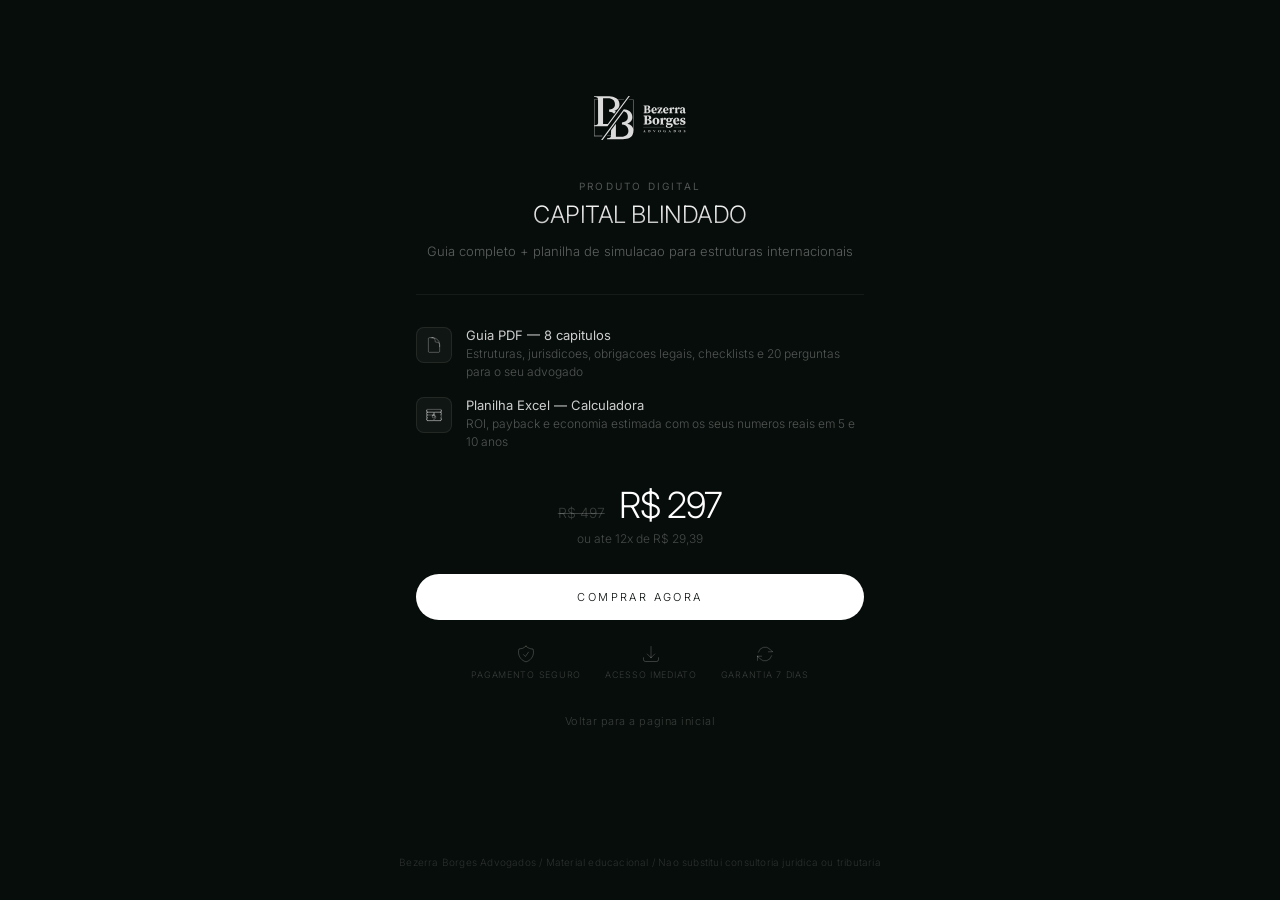
==== checkout.html @ 6b22cc89 "Adicionar pagina de checkout com integração Hotmart - Cria checkout.html com widget Hotmart (K106445" ====
<!DOCTYPE html>
<html lang="pt-BR">
<head>
<meta charset="utf-8" />
<meta name="viewport" content="width=device-width, initial-scale=1" />
<title>Checkout - Capital Blindado - Bezerra Borges Advogados</title>
<meta name="author" content="Bezerra Borges Advogados" />
<meta name="description" content="Adquira o Capital Blindado — guia completo + planilha de simulacao para estruturas internacionais." />
<link rel="preconnect" href="https://fonts.googleapis.com" />
<link rel="preconnect" href="https://fonts.gstatic.com" crossorigin />
<link href="https://fonts.googleapis.com/css2?family=Inter:wght@300;400;500&display=swap" rel="stylesheet" />
<style>
*, *::before, *::after { box-sizing: border-box; margin: 0; padding: 0; }

body {
  font-family: 'Inter', system-ui, sans-serif;
  background: #070d0a;
  color: rgba(255,255,255,0.85);
  -webkit-font-smoothing: antialiased;
  font-weight: 300;
  min-height: 100vh;
  display: flex;
  flex-direction: column;
}

.page { flex: 1; display: flex; align-items: center; justify-content: center; padding: 2rem 1.25rem; }

.checkout-card {
  width: 100%;
  max-width: 28rem;
}

.logo { display: block; height: 44px; margin: 0 auto 2.5rem; opacity: 0.85; }

.tag {
  text-align: center;
  font-size: 10px;
  font-weight: 400;
  letter-spacing: 0.22em;
  text-transform: uppercase;
  color: rgba(255,255,255,0.3);
}

.title {
  text-align: center;
  margin-top: 0.5rem;
  font-size: 1.5rem;
  font-weight: 300;
  text-transform: uppercase;
  letter-spacing: -0.02em;
  background: linear-gradient(to bottom, #ffffff 0%, #d8d8d8 60%, #b4b4b4 100%);
  -webkit-background-clip: text;
  -webkit-text-fill-color: transparent;
  background-clip: text;
}

.desc {
  text-align: center;
  margin-top: 0.75rem;
  font-size: 13px;
  color: rgba(255,255,255,0.35);
  line-height: 1.6;
}

.separator {
  height: 1px;
  background: rgba(255,255,255,0.06);
  margin: 2rem 0;
}

.items {
  display: flex;
  flex-direction: column;
  gap: 1rem;
}

.item {
  display: flex;
  align-items: flex-start;
  gap: 0.875rem;
}

.item-icon {
  flex-shrink: 0;
  width: 36px;
  height: 36px;
  border-radius: 8px;
  background: rgba(255,255,255,0.04);
  border: 1px solid rgba(255,255,255,0.08);
  display: flex;
  align-items: center;
  justify-content: center;
  color: rgba(255,255,255,0.3);
}
.item-icon svg { width: 18px; height: 18px; }

.item-text h4 { font-size: 13px; font-weight: 400; color: rgba(255,255,255,0.8); }
.item-text p { font-size: 12px; color: rgba(255,255,255,0.3); margin-top: 0.125rem; line-height: 1.5; }

.prices {
  margin-top: 2rem;
  text-align: center;
  display: flex;
  align-items: baseline;
  justify-content: center;
  gap: 0.875rem;
}
.price-old { font-size: 14px; color: rgba(255,255,255,0.2); text-decoration: line-through; }
.price-new { font-size: 2.25rem; font-weight: 300; color: #fff; letter-spacing: -0.03em; }
.price-parcela { display: block; text-align: center; margin-top: 0.25rem; font-size: 12px; color: rgba(255,255,255,0.25); }

.hotmart-btn {
  display: flex;
  align-items: center;
  justify-content: center;
  width: 100%;
  margin-top: 1.75rem;
  padding: 1rem;
  border-radius: 9999px;
  font-family: 'Inter', system-ui, sans-serif;
  font-size: 11px;
  font-weight: 300;
  letter-spacing: 0.22em;
  text-transform: uppercase;
  text-decoration: none;
  color: #070d0a;
  background: #fff;
  border: none;
  cursor: pointer;
  transition: opacity 0.2s ease;
}
.hotmart-btn:hover { opacity: 0.85; }

.trust {
  margin-top: 1.5rem;
  text-align: center;
  font-size: 11px;
  color: rgba(255,255,255,0.2);
  line-height: 1.6;
}

.trust-icons {
  display: flex;
  align-items: center;
  justify-content: center;
  gap: 1.5rem;
  margin-top: 1rem;
}
.trust-icon {
  display: flex;
  flex-direction: column;
  align-items: center;
  gap: 0.25rem;
  color: rgba(255,255,255,0.2);
}
.trust-icon svg { width: 20px; height: 20px; }
.trust-icon span { font-size: 9px; letter-spacing: 0.08em; text-transform: uppercase; }

.back-link {
  display: block;
  text-align: center;
  margin-top: 2rem;
  font-size: 11px;
  color: rgba(255,255,255,0.2);
  text-decoration: none;
  letter-spacing: 0.05em;
  transition: color 0.2s;
}
.back-link:hover { color: rgba(255,255,255,0.4); }

footer {
  padding: 2rem 1.25rem;
  text-align: center;
  font-size: 10px;
  color: rgba(255,255,255,0.15);
  letter-spacing: 0.02em;
}
</style>
</head>
<body>

<div class="page">
  <div class="checkout-card">

    <img src="assets/bblaw-branco.svg" alt="Bezerra Borges Advogados" class="logo" />

    <p class="tag">Produto digital</p>
    <h1 class="title">Capital Blindado</h1>
    <p class="desc">Guia completo + planilha de simulacao para estruturas internacionais</p>

    <div class="separator"></div>

    <div class="items">
      <div class="item">
        <div class="item-icon">
          <svg xmlns="http://www.w3.org/2000/svg" fill="none" viewBox="0 0 24 24" stroke-width="1.2" stroke="currentColor"><path stroke-linecap="round" stroke-linejoin="round" d="M19.5 14.25v-2.625a3.375 3.375 0 0 0-3.375-3.375h-1.5A1.125 1.125 0 0 1 13.5 7.125v-1.5a3.375 3.375 0 0 0-3.375-3.375H8.25m2.25 0H5.625c-.621 0-1.125.504-1.125 1.125v17.25c0 .621.504 1.125 1.125 1.125h12.75c.621 0 1.125-.504 1.125-1.125V11.25a9 9 0 0 0-9-9Z" /></svg>
        </div>
        <div class="item-text">
          <h4>Guia PDF — 8 capitulos</h4>
          <p>Estruturas, jurisdicoes, obrigacoes legais, checklists e 20 perguntas para o seu advogado</p>
        </div>
      </div>
      <div class="item">
        <div class="item-icon">
          <svg xmlns="http://www.w3.org/2000/svg" fill="none" viewBox="0 0 24 24" stroke-width="1.2" stroke="currentColor"><path stroke-linecap="round" stroke-linejoin="round" d="M3.375 19.5h17.25m-17.25 0a1.125 1.125 0 0 1-1.125-1.125M3.375 19.5h7.5c.621 0 1.125-.504 1.125-1.125m-9.75 0V5.625m0 12.75v-1.5c0-.621.504-1.125 1.125-1.125m18.375 2.625V5.625m0 12.75c0 .621-.504 1.125-1.125 1.125m1.125-1.125v-1.5c0-.621-.504-1.125-1.125-1.125m0 3.75h-7.5A1.125 1.125 0 0 1 12 18.375m9.75-12.75c0-.621-.504-1.125-1.125-1.125H3.375c-.621 0-1.125.504-1.125 1.125m19.5 0v1.5c0 .621-.504 1.125-1.125 1.125M2.25 5.625v1.5c0 .621.504 1.125 1.125 1.125m0 0h17.25m-17.25 0h7.5c.621 0 1.125.504 1.125 1.125M3.375 8.25c-.621 0-1.125.504-1.125 1.125v1.5c0 .621.504 1.125 1.125 1.125m17.25-3.75h-7.5c-.621 0-1.125.504-1.125 1.125m8.625-1.125c.621 0 1.125.504 1.125 1.125v1.5c0 .621-.504 1.125-1.125 1.125m-17.25 0h7.5m-7.5 0c-.621 0-1.125.504-1.125 1.125v1.5c0 .621.504 1.125 1.125 1.125M12 10.875v-1.5m0 1.5c0 .621-.504 1.125-1.125 1.125M12 10.875c0 .621.504 1.125 1.125 1.125m-2.25 0c.621 0 1.125.504 1.125 1.125M10.875 12c-.621 0-1.125.504-1.125 1.125M12 12c.621 0 1.125.504 1.125 1.125m0 0v1.5c0 .621-.504 1.125-1.125 1.125m1.125-2.625c.621 0 1.125.504 1.125 1.125v1.5c0 .621-.504 1.125-1.125 1.125M10.875 15.75c-.621 0-1.125-.504-1.125-1.125v-1.5c0-.621.504-1.125 1.125-1.125" /></svg>
        </div>
        <div class="item-text">
          <h4>Planilha Excel — Calculadora</h4>
          <p>ROI, payback e economia estimada com os seus numeros reais em 5 e 10 anos</p>
        </div>
      </div>
    </div>

    <div class="prices">
      <span class="price-old">R$ 497</span>
      <span class="price-new">R$ 297</span>
    </div>
    <span class="price-parcela">ou ate 12x de R$ 29,39</span>

    <a onclick="return false;" href="https://pay.hotmart.com/K106445776A?checkoutMode=2" class="hotmart-fb hotmart__button-checkout hotmart-btn">Comprar agora</a>

    <div class="trust">
      <div class="trust-icons">
        <div class="trust-icon">
          <svg xmlns="http://www.w3.org/2000/svg" fill="none" viewBox="0 0 24 24" stroke-width="1.2" stroke="currentColor"><path stroke-linecap="round" stroke-linejoin="round" d="M9 12.75 11.25 15 15 9.75m-3-7.036A11.959 11.959 0 0 1 3.598 6 11.99 11.99 0 0 0 3 9.749c0 5.592 3.824 10.29 9 11.623 5.176-1.332 9-6.03 9-11.622 0-1.31-.21-2.571-.598-3.751h-.152c-3.196 0-6.1-1.248-8.25-3.285Z" /></svg>
          <span>Pagamento seguro</span>
        </div>
        <div class="trust-icon">
          <svg xmlns="http://www.w3.org/2000/svg" fill="none" viewBox="0 0 24 24" stroke-width="1.2" stroke="currentColor"><path stroke-linecap="round" stroke-linejoin="round" d="M3 16.5v2.25A2.25 2.25 0 0 0 5.25 21h13.5A2.25 2.25 0 0 0 21 18.75V16.5M16.5 12 12 16.5m0 0L7.5 12m4.5 4.5V3" /></svg>
          <span>Acesso imediato</span>
        </div>
        <div class="trust-icon">
          <svg xmlns="http://www.w3.org/2000/svg" fill="none" viewBox="0 0 24 24" stroke-width="1.2" stroke="currentColor"><path stroke-linecap="round" stroke-linejoin="round" d="M16.023 9.348h4.992v-.001M2.985 19.644v-4.992m0 0h4.992m-4.993 0 3.181 3.183a8.25 8.25 0 0 0 13.803-3.7M4.031 9.865a8.25 8.25 0 0 1 13.803-3.7l3.181 3.182" /></svg>
          <span>Garantia 7 dias</span>
        </div>
      </div>
    </div>

    <a href="index.html" class="back-link">Voltar para a pagina inicial</a>

  </div>
</div>

<footer>Bezerra Borges Advogados / Material educacional / Nao substitui consultoria juridica ou tributaria</footer>

<script>
(function(){
  var s = document.createElement('script');
  s.src = 'https://static.hotmart.com/checkout/widget.min.js';
  document.head.appendChild(s);
  var l = document.createElement('link');
  l.rel = 'stylesheet';
  l.type = 'text/css';
  l.href = 'https://static.hotmart.com/css/hotmart-fb.min.css';
  document.head.appendChild(l);
})();
</script>

</body>
</html>
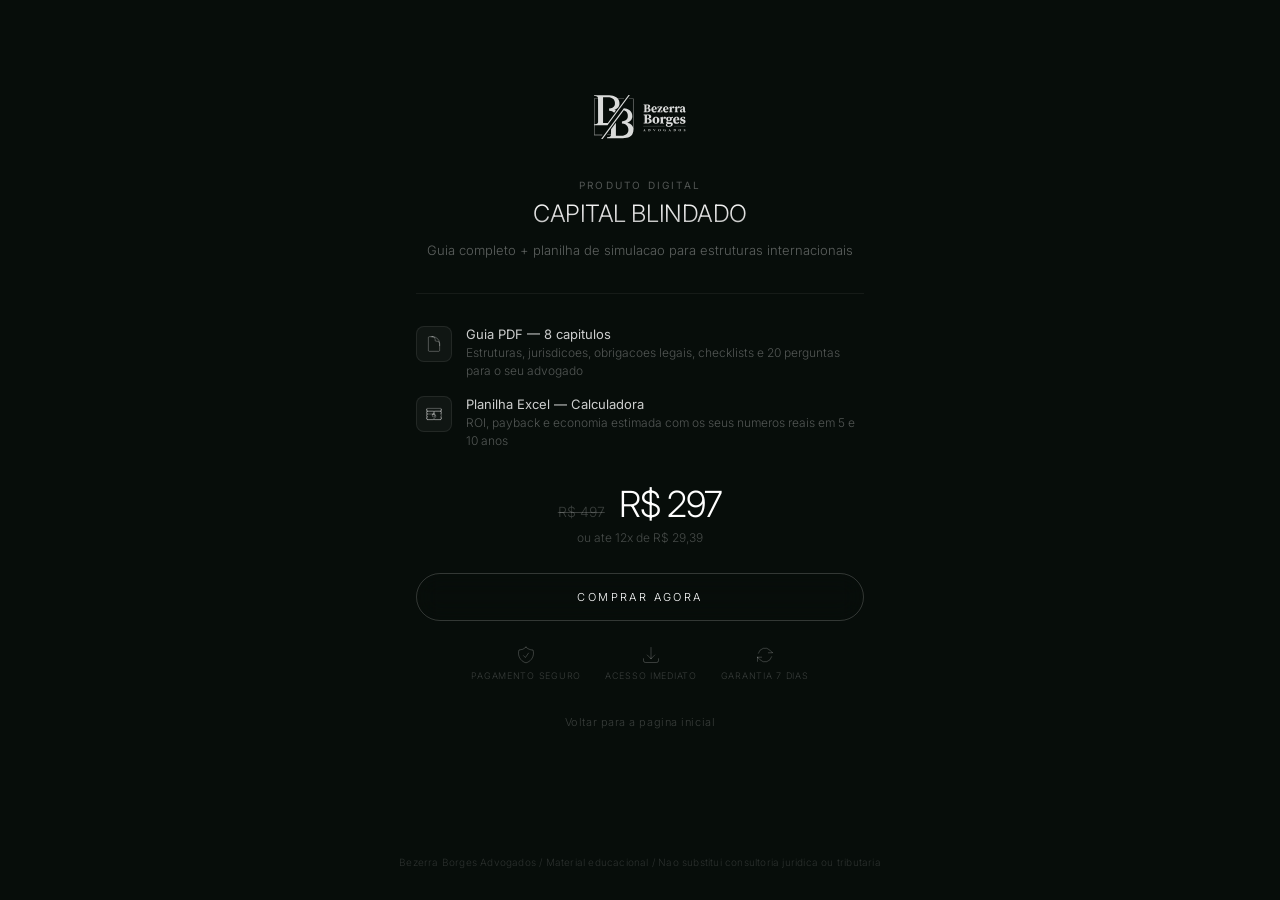
==== commit 24194526: "Botoes CTA com borda fina e fundo transparente Substitui botao branco solido por estilo glass pill c" ====
--- a/checkout.html
+++ b/checkout.html
@@ -23,14 +23,16 @@
   flex-direction: column;
 }
 
-.page { flex: 1; display: flex; align-items: center; justify-content: center; padding: 2rem 1.25rem; }
+.page { flex: 1; display: flex; align-items: center; justify-content: center; padding: 1.5rem 1rem; }
+@media (min-width: 640px) { .page { padding: 2rem 1.25rem; } }
 
 .checkout-card {
   width: 100%;
   max-width: 28rem;
 }
 
-.logo { display: block; height: 44px; margin: 0 auto 2.5rem; opacity: 0.85; }
+.logo { display: block; height: 36px; margin: 0 auto 1.5rem; opacity: 0.85; }
+@media (min-width: 640px) { .logo { height: 44px; margin-bottom: 2.5rem; } }
 
 .tag {
   text-align: center;
@@ -65,8 +67,9 @@
 .separator {
   height: 1px;
   background: rgba(255,255,255,0.06);
-  margin: 2rem 0;
-}
+  margin: 1.25rem 0;
+}
+@media (min-width: 640px) { .separator { margin: 2rem 0; } }
 
 .items {
   display: flex;
@@ -98,15 +101,17 @@
 .item-text p { font-size: 12px; color: rgba(255,255,255,0.3); margin-top: 0.125rem; line-height: 1.5; }
 
 .prices {
-  margin-top: 2rem;
+  margin-top: 1.5rem;
   text-align: center;
   display: flex;
   align-items: baseline;
   justify-content: center;
-  gap: 0.875rem;
-}
-.price-old { font-size: 14px; color: rgba(255,255,255,0.2); text-decoration: line-through; }
-.price-new { font-size: 2.25rem; font-weight: 300; color: #fff; letter-spacing: -0.03em; }
+  gap: 0.75rem;
+}
+@media (min-width: 640px) { .prices { margin-top: 2rem; gap: 0.875rem; } }
+.price-old { font-size: 13px; color: rgba(255,255,255,0.2); text-decoration: line-through; }
+.price-new { font-size: 1.75rem; font-weight: 300; color: #fff; letter-spacing: -0.03em; }
+@media (min-width: 640px) { .price-old { font-size: 14px; } .price-new { font-size: 2.25rem; } }
 .price-parcela { display: block; text-align: center; margin-top: 0.25rem; font-size: 12px; color: rgba(255,255,255,0.25); }
 
 .hotmart-btn {
@@ -123,13 +128,17 @@
   letter-spacing: 0.22em;
   text-transform: uppercase;
   text-decoration: none;
-  color: #070d0a;
-  background: #fff;
-  border: none;
+  color: #fff;
+  background: transparent;
+  border: 1px solid rgba(255,255,255,0.18);
   cursor: pointer;
-  transition: opacity 0.2s ease;
-}
-.hotmart-btn:hover { opacity: 0.85; }
+  transition: all 0.3s ease;
+  backdrop-filter: blur(12px);
+}
+.hotmart-btn:hover {
+  background: rgba(255,255,255,0.06);
+  border-color: rgba(255,255,255,0.3);
+}
 
 .trust {
   margin-top: 1.5rem;
@@ -143,9 +152,10 @@
   display: flex;
   align-items: center;
   justify-content: center;
-  gap: 1.5rem;
+  gap: 1rem;
   margin-top: 1rem;
 }
+@media (min-width: 640px) { .trust-icons { gap: 1.5rem; } }
 .trust-icon {
   display: flex;
   flex-direction: column;
